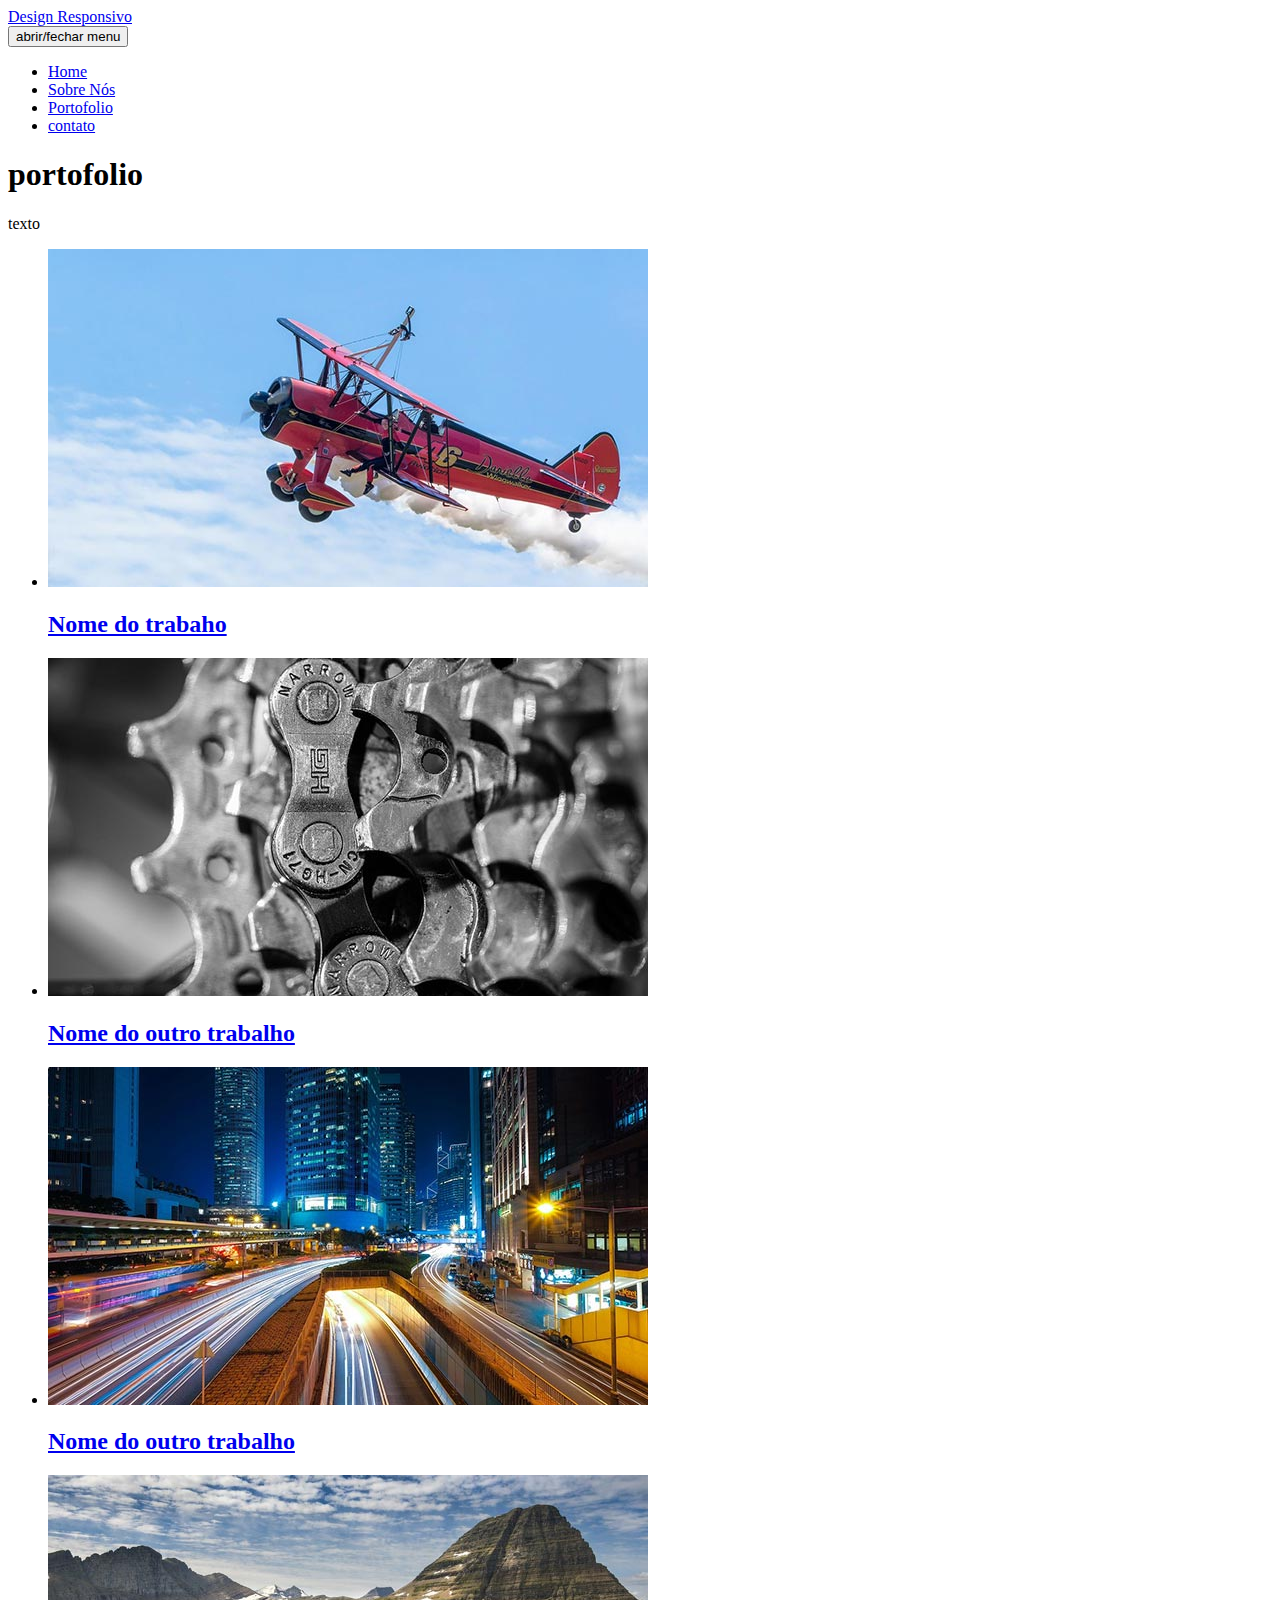
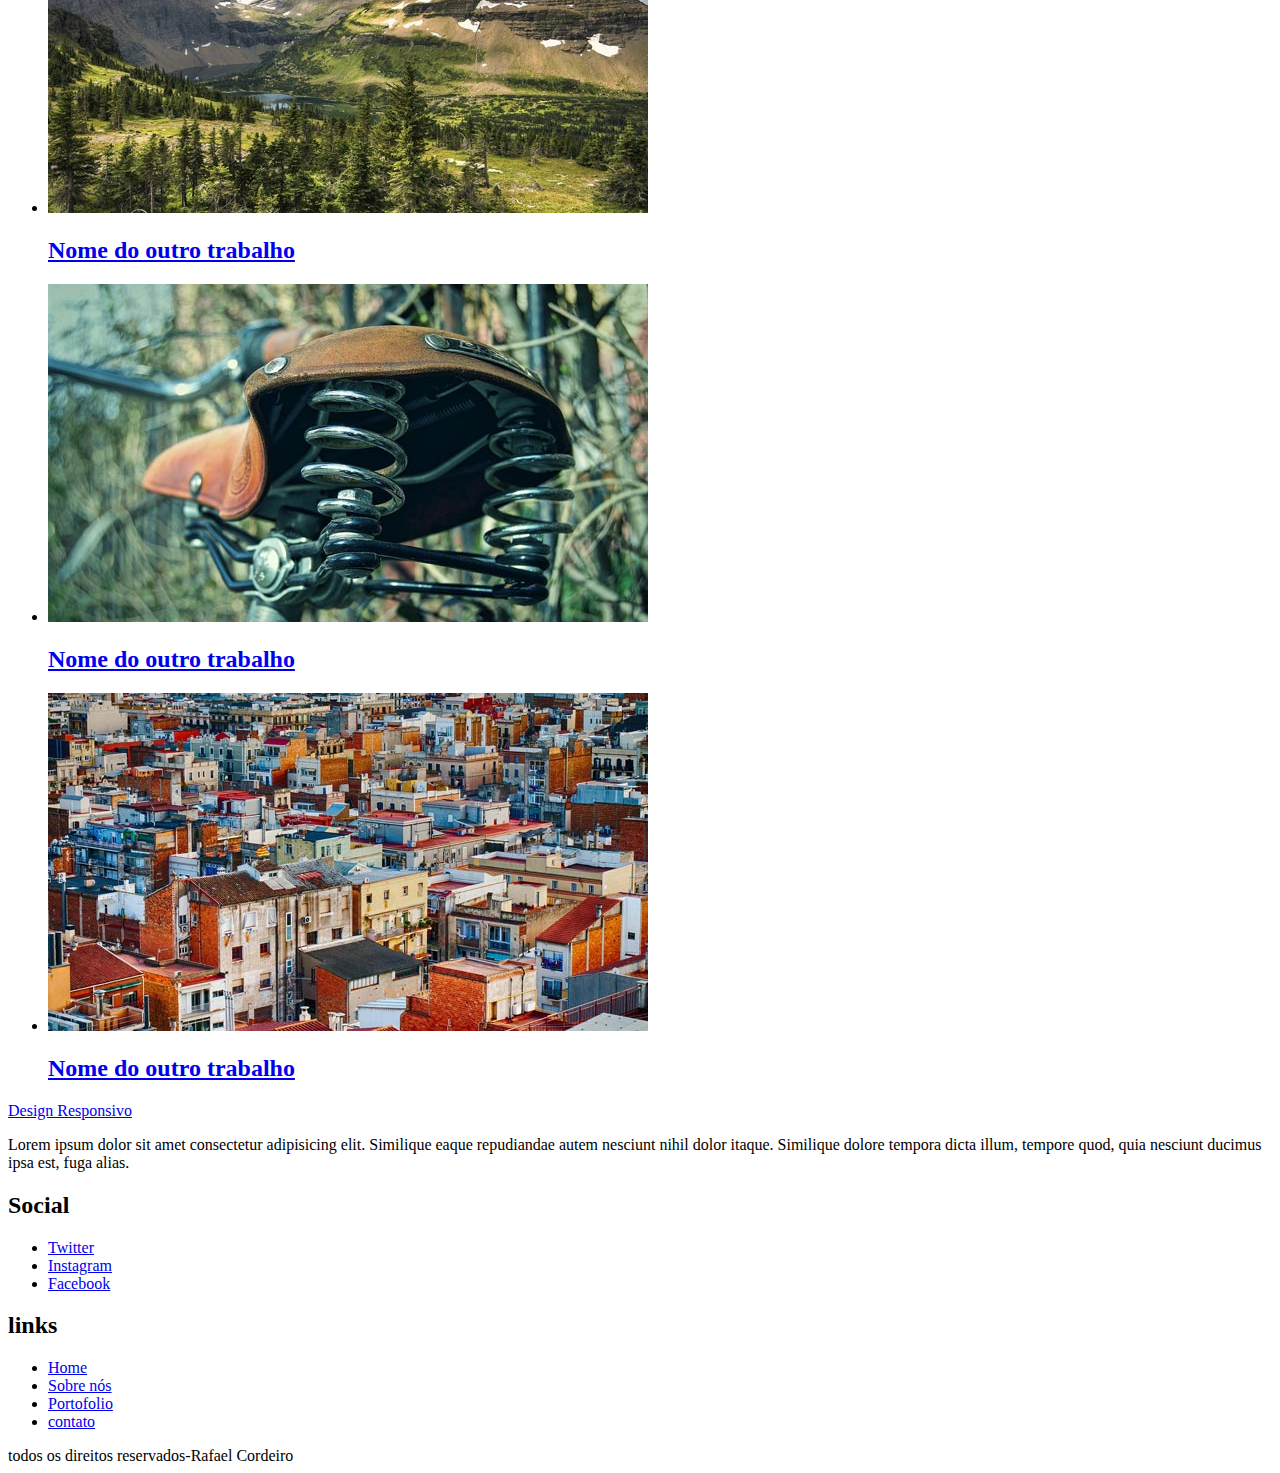
==== portofolio.html @ ecbcf763 "Aula nr 3 feito" ====
<!DOCTYPE html>
<html lang="pt-br">

<head>
    <meta charset="UTF-8">
    <meta name="viewport" content="width=device-width, initial-scale=1.0">
    <meta http-equiv="X-UA-Compatible" content="ie=edge">
    <title>Document</title>
</head>

<body>
    <header>
        <a href="index.html">Design Responsivo</a>
        <nav>
            <button>abrir/fechar menu</button>
            <ul>
                <li><a href="index.html">Home</a> </li>
                <li><a href="sobre.html">Sobre Nós</a></li>
                <li><a href="portofolio.html">Portofolio</a></li>
                <li><a href="contato.html">contato</a></li>
            </ul>
        </nav>
    </header>
    <main>
        <header>
            <h1>portofolio</h1>
        </header>
        <section>
            <p>texto</p>
            <nav>
                <ul>
                    <li>
                        <a href="img/portfolio/aircraft-2806035_1280.jpg">
                            <img src="img/portfolio/miniaturas/aircraft-2806035_min.jpg" alt="">
                            <h2>Nome do trabaho</h2>
                    </li>
                    <li>
                        <a href="img/portfolio/gear-2291916_1280.jpg">
                            <img src="img/portfolio/miniaturas/gear-2291916_min.jpg" alt="">
                            <h2>Nome do outro trabalho</h2>
                        </a>
                    </li>
                    <li>
                        <a href="img/portfolio/hong-kong-1990268_1280.jpg">
                            <img src="img/portfolio/miniaturas/hong-kong-1990268_min.jpg" alt="">
                            <h2>Nome do outro trabalho</h2>
                    </li>
                    <li>
                        <a href="img/portfolio/landscape-2268775_1280.jpg">
                            <img src="img/portfolio/miniaturas/landscape-2268775_min.jpg" alt="">
                            <h2>Nome do outro trabalho</h2>
                        </a>
                    </li>
                    <li>
                        <a href="img/portfolio/saddle-2614038_1280.jpg">
                            <img src="img/portfolio/miniaturas/saddle-2614038_min.jpg" alt="">
                            <h2>Nome do outro trabalho</h2>
                        </a>
                    </li>
                    <li>
                        <a href="img/portfolio/town-2430571_1920.jpg">
                            <img src="img/portfolio/miniaturas/town-2430571_min.jpg" alt="">
                            <h2>Nome do outro trabalho</h2>
                        </a>

                    </li>

                </ul>
            </nav>
        </section>
    </main>
    <footer>
        <div>
            <div>
                <a href="index.html">Design Responsivo</a>
                <p>Lorem ipsum dolor sit amet consectetur adipisicing elit. Similique eaque repudiandae autem nesciunt
                    nihil dolor itaque. Similique dolore tempora dicta illum, tempore quod, quia nesciunt ducimus ipsa
                    est, fuga alias.</p>
            </div>
            <div>
                <h2>Social</h2>
                <ul>
                    <li><a target="blank" href="https://twitter.com/">Twitter</a></li>
                    <li><a target="blank" href="https://instagram.com/">Instagram</a></li>
                    <li><a target="blank" href="https://facebook.com/">Facebook</a></li>

                </ul>
            </div>
            <div>
                <h2>links</h2>
                <ul>
                    <li><a href="index.html">Home</a></li>
                    <li><a href="sobre.html">Sobre nós</a></li>
                    <li><a href="portofolio.html">Portofolio</a></li>
                    <li><a href="contato.html">contato</a></li>
                </ul>
            </div>
        </div>
        <div>
            todos os direitos reservados-Rafael Cordeiro
        </div>
    </footer>
</body>

</html>
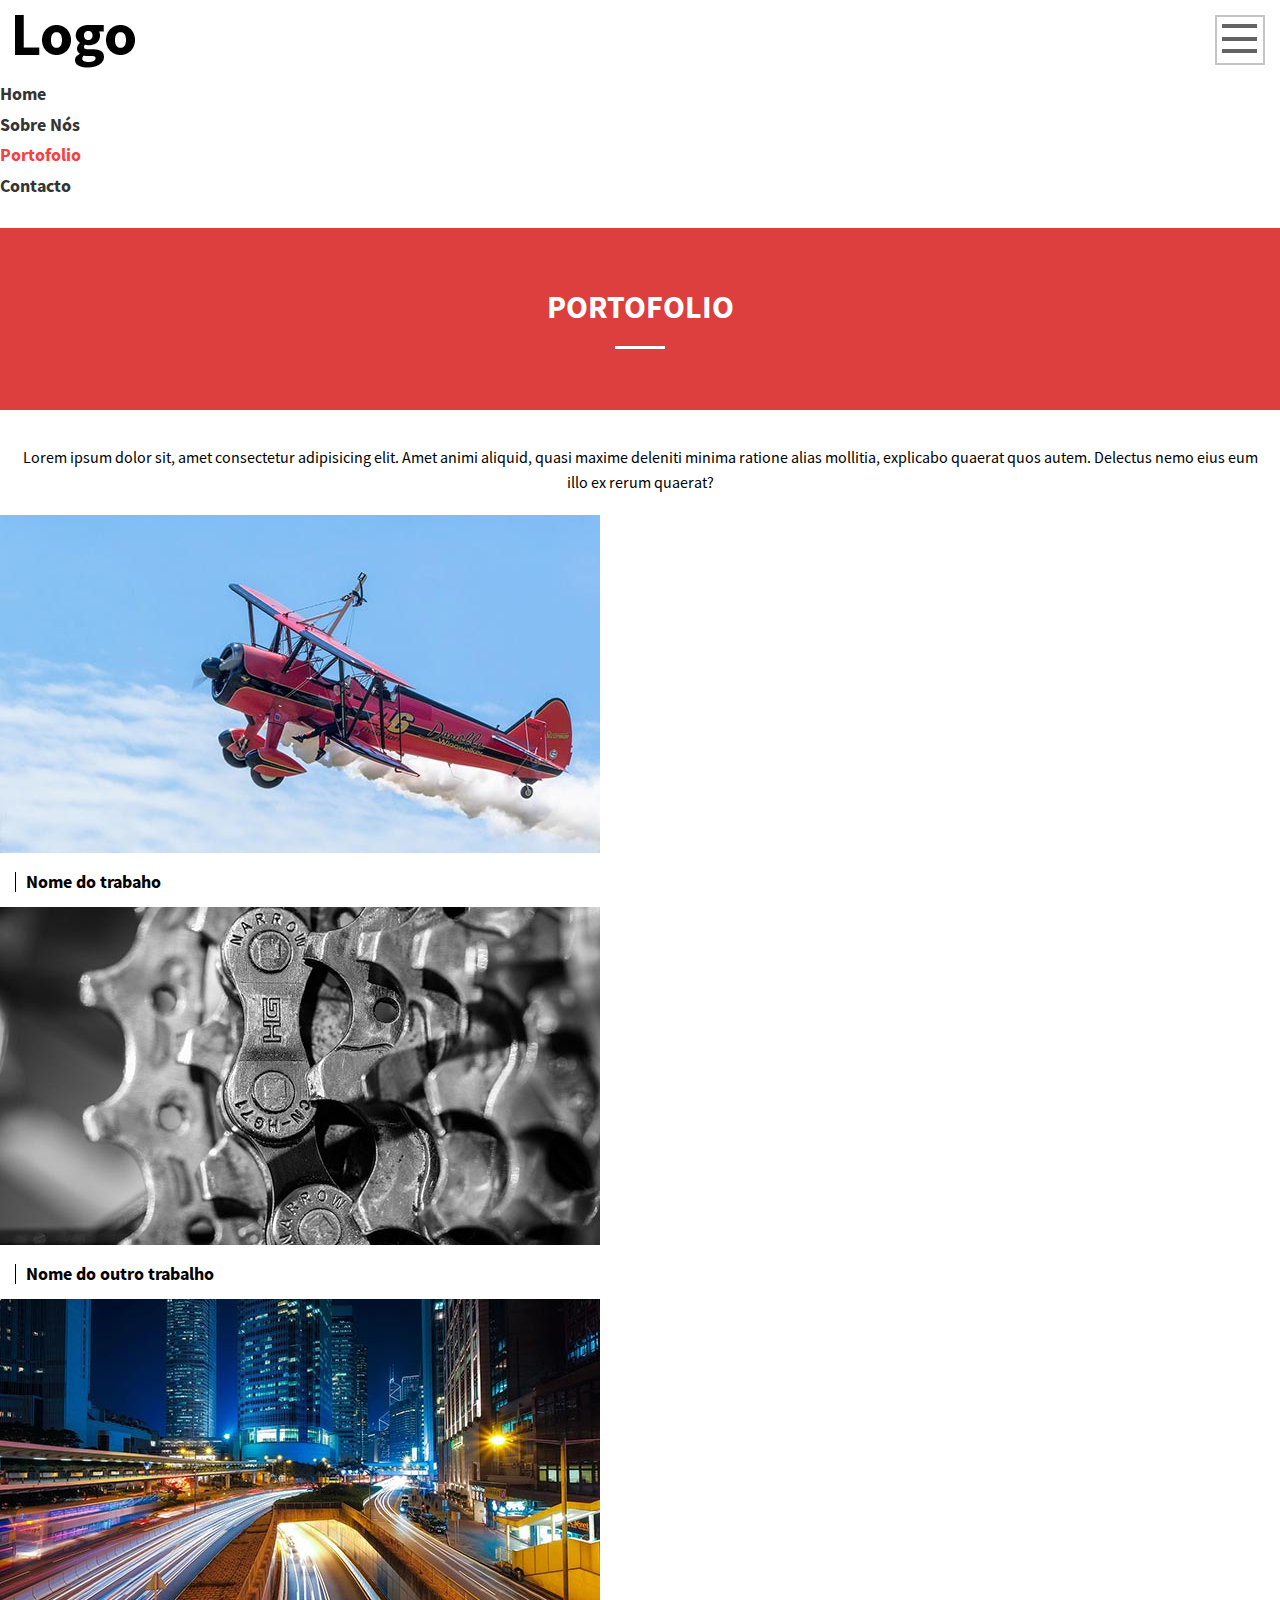
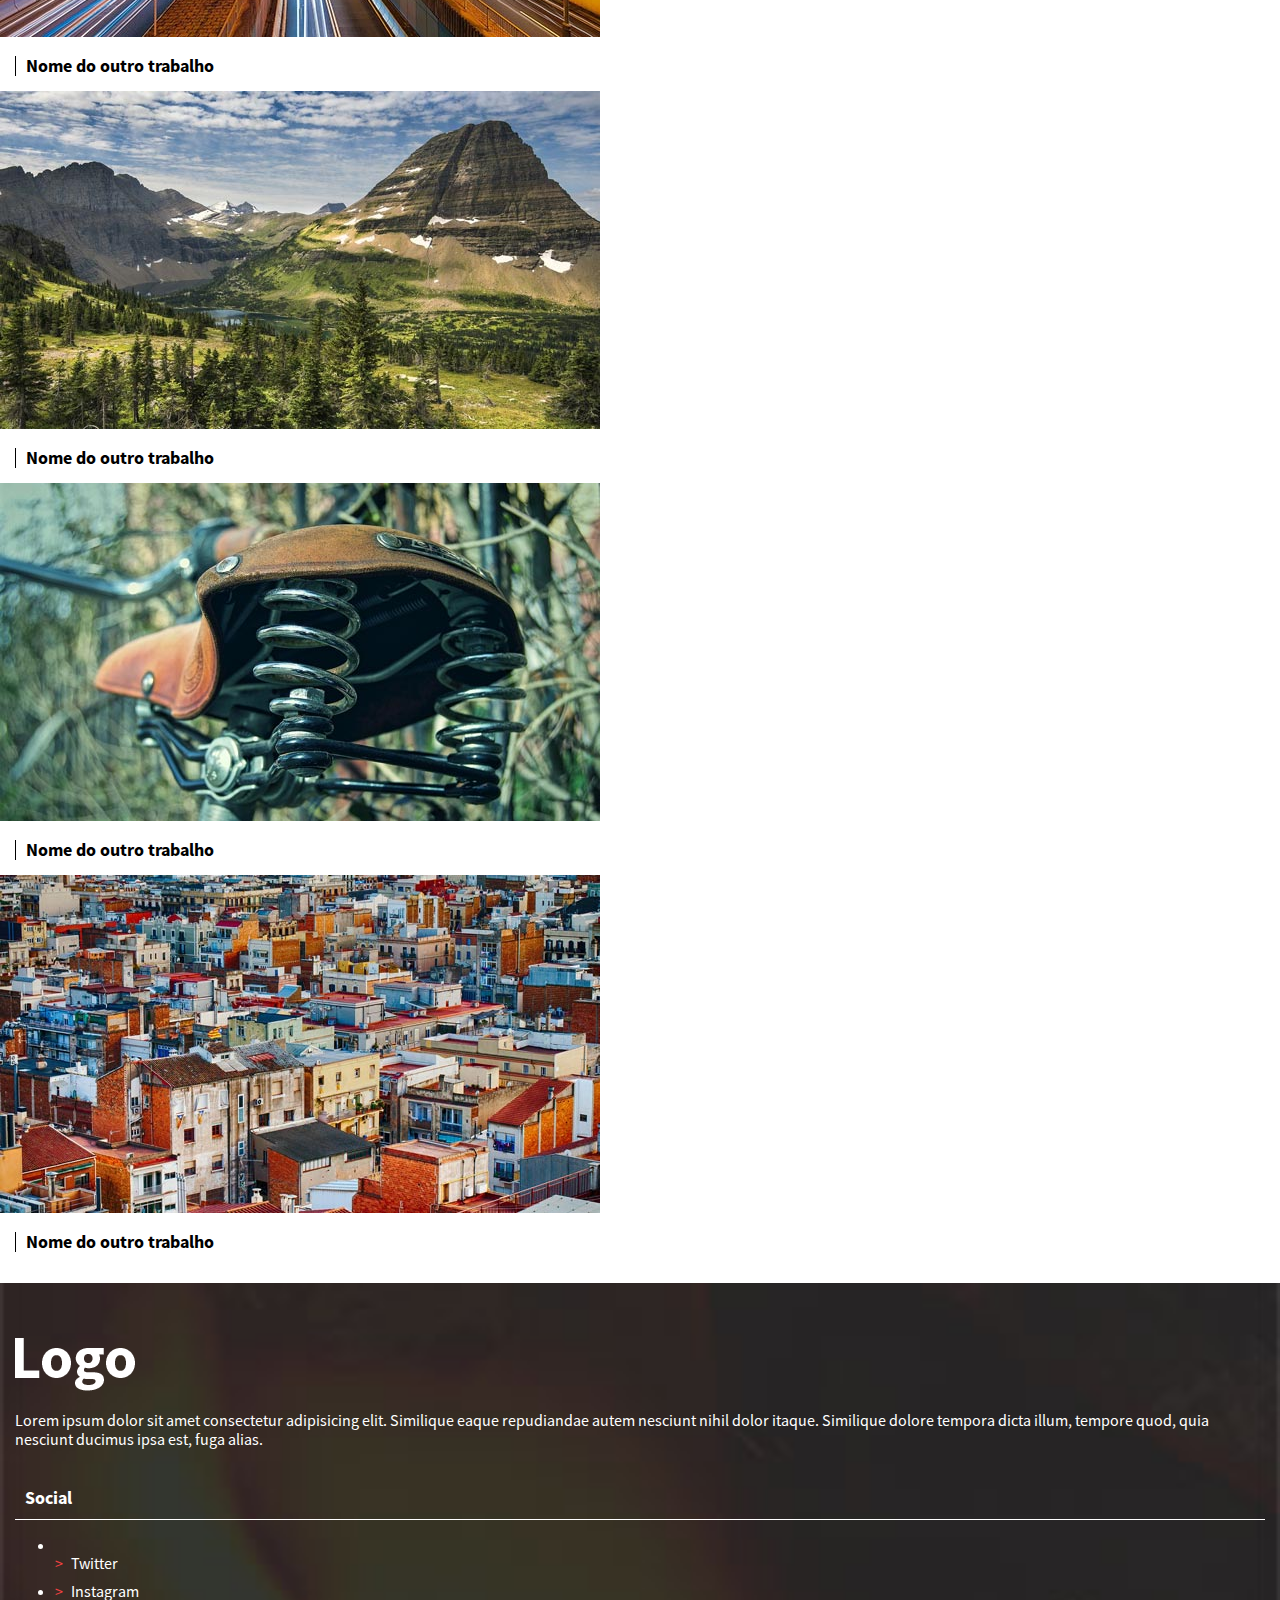
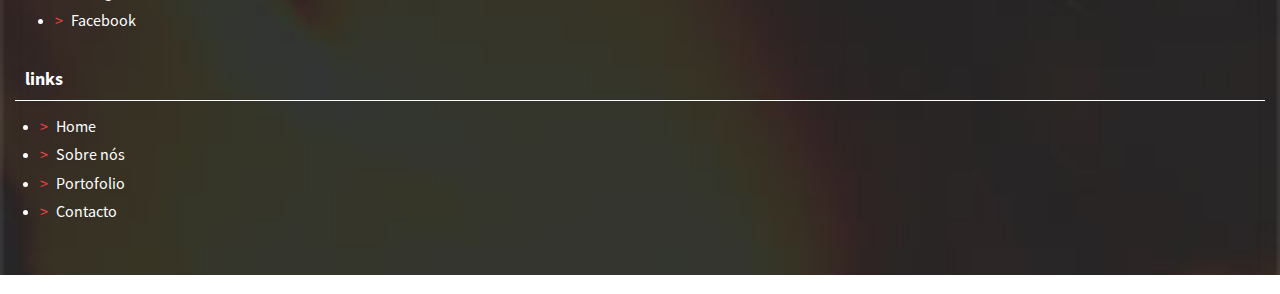
==== commit 3642d857: "stuff" ====
--- a/portofolio.html
+++ b/portofolio.html
@@ -5,62 +5,72 @@
     <meta charset="UTF-8">
     <meta name="viewport" content="width=device-width, initial-scale=1.0">
     <meta http-equiv="X-UA-Compatible" content="ie=edge">
-    <title>Document</title>
+    <title>Design Responsivo-portofolio</title>
+    <link rel="stylesheet" href="css/normalize.css">
+    <link rel="stylesheet" href="css/style.css">
+    <link rel="stylesheet" href="css/style-pagina.css">
+    <link rel="stylesheet" href="css/style-portofolio.css">
 </head>
 
 <body>
-    <header>
-        <a href="index.html">Design Responsivo</a>
-        <nav>
-            <button>abrir/fechar menu</button>
-            <ul>
-                <li><a href="index.html">Home</a> </li>
-                <li><a href="sobre.html">Sobre Nós</a></li>
-                <li><a href="portofolio.html">Portofolio</a></li>
-                <li><a href="contato.html">contato</a></li>
+    <header class="cabecalho">
+        <h1 class="logo">Design Responsivo</h1>
+        <nav class="menu-principal">
+            <button class="menu-principal__btn">abrir/fechar menu</button>
+            <ul class="menu-principal__lista">
+                <li class="lista-trabalhos__item"><a class="menu-principal__item" href="index.html">Home</a></li>
+                <li class="lista-trabalhos__item"><a class="menu-principal__item" href="sobre.html">Sobre Nós</a
+                        class="menu-principal__item"></li>
+                <li class="lista-trabalhos__item"><a class="menu-principal__item menu-principal__item--atual"
+                        href="portofolio.html">Portofolio</a class="menu-principal__item"></li>
+
+                <li class="lista-trabalhos__item"><a class="menu-principal__item" href="contato.html">Contacto</a></li>
             </ul>
         </nav>
     </header>
     <main>
-        <header>
-            <h1>portofolio</h1>
+        <header class="pagina-cabecalho">
+            <h1 class="pagina-cabecalho__titulo">Portofolio</h1>
         </header>
-        <section>
-            <p>texto</p>
+        <section class="pagina-conteudo">
+            <p class="text-center">Lorem ipsum dolor sit, amet consectetur adipisicing elit. Amet animi aliquid, quasi
+                maxime deleniti
+                minima ratione alias mollitia, explicabo quaerat quos autem. Delectus nemo eius eum illo ex rerum
+                quaerat?</p>
             <nav>
-                <ul>
-                    <li>
-                        <a href="img/portfolio/aircraft-2806035_1280.jpg">
+                <ul class="lista-trabalhos">
+                    <li class="lista-trabalhos__item">
+                        <a class="lista-trabalhos__img" href="img/portfolio/aircraft-2806035_1280.jpg">
                             <img src="img/portfolio/miniaturas/aircraft-2806035_min.jpg" alt="">
-                            <h2>Nome do trabaho</h2>
+                            <h2 class="lista-trabalhos__titulos">Nome do trabaho</h2>
                     </li>
-                    <li>
-                        <a href="img/portfolio/gear-2291916_1280.jpg">
+                    <li class="lista-trabalhos__item">
+                        <a class="lista-trabalhos__img" href="img/portfolio/gear-2291916_1280.jpg">
                             <img src="img/portfolio/miniaturas/gear-2291916_min.jpg" alt="">
-                            <h2>Nome do outro trabalho</h2>
+                            <h2 class="lista-trabalhos__titulos">Nome do outro trabalho</h2>
                         </a>
                     </li>
-                    <li>
-                        <a href="img/portfolio/hong-kong-1990268_1280.jpg">
+                    <li class="lista-trabalhos__item">
+                        <a class="lista-trabalhos__img" href="img/portfolio/hong-kong-1990268_1280.jpg">
                             <img src="img/portfolio/miniaturas/hong-kong-1990268_min.jpg" alt="">
-                            <h2>Nome do outro trabalho</h2>
+                            <h2 class="lista-trabalhos__titulos">Nome do outro trabalho</h2>
                     </li>
-                    <li>
-                        <a href="img/portfolio/landscape-2268775_1280.jpg">
+                    <li class="lista-trabalhos__item">
+                        <a class="lista-trabalhos__img" href="img/portfolio/landscape-2268775_1280.jpg">
                             <img src="img/portfolio/miniaturas/landscape-2268775_min.jpg" alt="">
-                            <h2>Nome do outro trabalho</h2>
+                            <h2 class="lista-trabalhos__titulos">Nome do outro trabalho</h2>
                         </a>
                     </li>
-                    <li>
-                        <a href="img/portfolio/saddle-2614038_1280.jpg">
+                    <li class="lista-trabalhos__item">
+                        <a class="lista-trabalhos__img" href="img/portfolio/saddle-2614038_1280.jpg">
                             <img src="img/portfolio/miniaturas/saddle-2614038_min.jpg" alt="">
-                            <h2>Nome do outro trabalho</h2>
+                            <h2 class="lista-trabalhos__titulos">Nome do outro trabalho</h2>
                         </a>
                     </li>
-                    <li>
-                        <a href="img/portfolio/town-2430571_1920.jpg">
+                    <li class="lista-trabalhos__item">
+                        <a class="lista-trabalhos__img" href="img/portfolio/town-2430571_1920.jpg">
                             <img src="img/portfolio/miniaturas/town-2430571_min.jpg" alt="">
-                            <h2>Nome do outro trabalho</h2>
+                            <h2 class="lista-trabalhos__titulos">Nome do outro trabalho</h2>
                         </a>
 
                     </li>
@@ -69,34 +79,38 @@
             </nav>
         </section>
     </main>
-    <footer>
-        <div>
-            <div>
-                <a href="index.html">Design Responsivo</a>
+    <footer class="rodape">
+        <div class="rodape__linha-1">
+            <div class="rodape__coluna">
+                <a href="index.html" class="logo logo--branco">Design Responsivo</a>
                 <p>Lorem ipsum dolor sit amet consectetur adipisicing elit. Similique eaque repudiandae autem nesciunt
                     nihil dolor itaque. Similique dolore tempora dicta illum, tempore quod, quia nesciunt ducimus ipsa
                     est, fuga alias.</p>
             </div>
-            <div>
-                <h2>Social</h2>
-                <ul>
-                    <li><a target="blank" href="https://twitter.com/">Twitter</a></li>
-                    <li><a target="blank" href="https://instagram.com/">Instagram</a></li>
-                    <li><a target="blank" href="https://facebook.com/">Facebook</a></li>
+            <div class="rodape__coluna">
+                <h2 class="rodape_titulo">Social</h2>
+                <ul class="rodape__lista-links">
+                    <li></li><a class="rodape__lista-link__item" href="https://twitter.com/">Twitter</a></li>
+                    <li><a class="rodape__lista-link__item" href="https://instagram.com/">Instagram</a></li>
+                    <li><a class="rodape__lista-link__item" href="https://facebook.com/">Facebook</a></li>
 
                 </ul>
             </div>
-            <div>
-                <h2>links</h2>
-                <ul>
-                    <li><a href="index.html">Home</a></li>
-                    <li><a href="sobre.html">Sobre nós</a></li>
-                    <li><a href="portofolio.html">Portofolio</a></li>
-                    <li><a href="contato.html">contato</a></li>
+            <div class="rodape__coluna">
+                <h2 class="rodape_titulo">links</h2>
+                <ul class="rodape__lista-links">
+                    <li class="lista-trabalhos__item"><a class="rodape__lista-link__item" href="index.html">Home</a>
+                    </li>
+                    <li class="lista-trabalhos__item"><a class="rodape__lista-link__item" href="sobre.html">Sobre
+                            nós</a></li>
+                    <li class="lista-trabalhos__item"><a class="rodape__lista-link__item"
+                            href="portofolio.html">Portofolio</a></li>
+                    <li class="lista-trabalhos__item"><a class="rodape__lista-link__item"
+                            href="contato.html">Contacto</a></li>
                 </ul>
             </div>
         </div>
-        <div>
+        <div class="rodape__linha-2">
             todos os direitos reservados-Rafael Cordeiro
         </div>
     </footer>
--- a/css/style.css
+++ b/css/style.css
@@ -0,0 +1,124 @@
+*{
+    box-sizing: border-box;
+}
+img{
+    max-width: 100%;
+    height: auto;
+}
+@font-face{
+    font-family: "source Sans Pro";
+    src:url('../source-sans-pro/SourceSansPro-Regular.otf');
+}
+@font-face{
+    font-family: "source Sans Pro";
+    src:url('../source-sans-pro/SourceSansPro-Bold.otf');
+    font-weight: bold;
+}
+
+body{
+    font-family: "Source Sans Pro";
+
+}
+
+.cabecalho{
+    background: #ffffff;
+    padding: 15px;
+}
+.logo{
+    background-image: url(../img/logotipo-preto.png);
+    background-repeat: no-repeat;
+    display: block;
+    width: 120px;
+    height: 53px;
+    text-indent: -9999px;
+    margin: 0;
+}
+.logo--branco{
+    background-image: url(../img/logotipo-branco.png);
+
+}
+
+.menu-principal__btn{
+    display: block;
+    width: 50px;
+    height:50px;
+    text-indent: -9999px;
+    background-color: #ffffff;
+    background-image: url('../img/menuprincipal-btn-bg.png');
+    background-repeat: no-repeat;
+    background-position: 5px 5px;
+    border-color: #c4c4c4;
+    border-style: solid;
+    cursor: pointer;
+
+    position: absolute;
+    top: 15px;
+    right: 15px;
+}
+
+.menu-principal__btn--fechar{
+    background-position: -48px 7px;
+}
+
+.menu-principal__lista{
+    padding: 0;
+    list-style: none;
+}
+.menu-principal__item{
+    text-decoration: none;
+    font-weight: bold;
+    color: #343434;
+    margin-bottom: 10px;
+    display: block;
+    font-size: 18px;
+}
+.menu-principal__item--atual{
+    color: #f44242;
+}
+
+/*Rodapé*/
+.rodape{
+    color:#ffff
+}
+.rodape .logo{
+    margin-bottom: 20px;
+}
+.rodape__linha-1{
+    background-color: #272525;
+    background-image: url("../img/rodape-bg.jpg");
+    background-size: cover;
+    padding: 15px;
+}
+.odape__linha-2{
+    background-color: #000000;
+    text-align: center;
+    padding: 15px;
+}
+
+.rodape__coluna{
+    margin-top: 40px;
+    margin-bottom: 40px;
+}
+
+.rodape_titulo{
+    border-bottom: 1px solid #ffff;
+    padding: 0 10px 10px 10px;
+    font-size:18px;
+
+}
+
+.rodape__lista-link_{
+    padding:0;
+    list-style: none;
+}
+.rodape__lista-link__item{
+        color: #ffff;
+        text-decoration: none;
+        margin-bottom: 10px;
+        display: block;
+}
+.rodape__lista-link__item::before{
+        content: '>';
+        margin-right: 8px;
+        color: #f44242;
+}
--- a/css/style-pagina.css
+++ b/css/style-pagina.css
@@ -0,0 +1,32 @@
+.pagina-cabecalho{
+    background-color:#dd3f3f;
+    color: #fff;
+    padding-top:40px;
+    padding-bottom:40px;
+}
+
+.pagina-cabecalho__titulo{
+    text-align: center;
+    text-transform: uppercase;
+}
+
+.pagina-cabecalho__titulo::after{
+    content: '';
+    display: block;
+    width: 50px;
+    height: 3px;
+    background-color: #fff;
+    margin:0 auto;
+    margin-top: 20px;
+}
+.pagina-conteudo{
+    padding: 15px;
+}
+.pagina-conteudo p{
+    line-height: 25px;
+    margin-top: 20px;
+    margin-bottom: 20px;
+}
+.text-center{
+    text-align:center
+}--- a/css/style-portofolio.css
+++ b/css/style-portofolio.css
@@ -0,0 +1,18 @@
+.lista-trabalhos{
+    list-style: none;
+    padding: 0;
+}
+.lista-trabalhos__item{
+    margin-left: -15px;
+    margin-right: -15px;
+}
+.lista-trabalhos__item a{
+    text-decoration: none;
+}
+.lista-trabalhos__titulos{
+    color: #000;
+    font-size: 18px;
+    margin-left: 15px;
+    border-left: 1px solid #000000;
+    padding-left: 10px;
+}